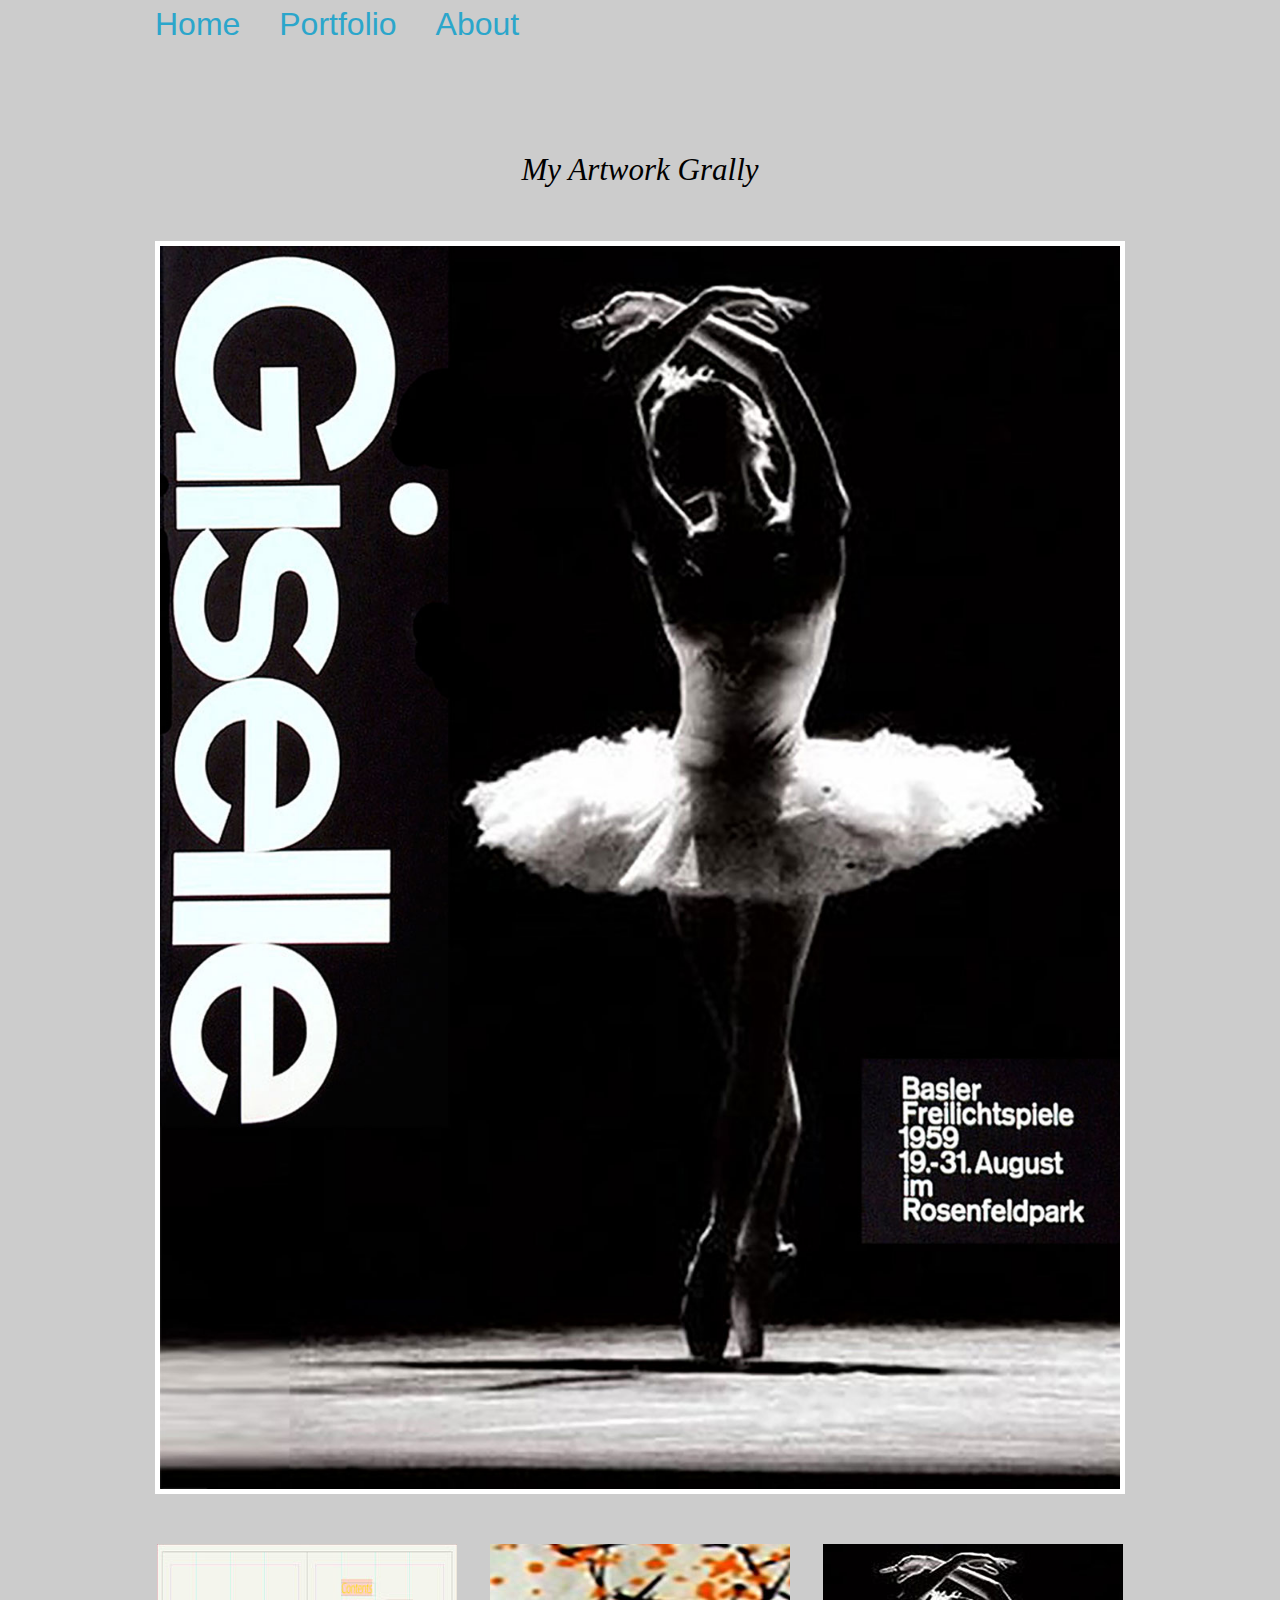
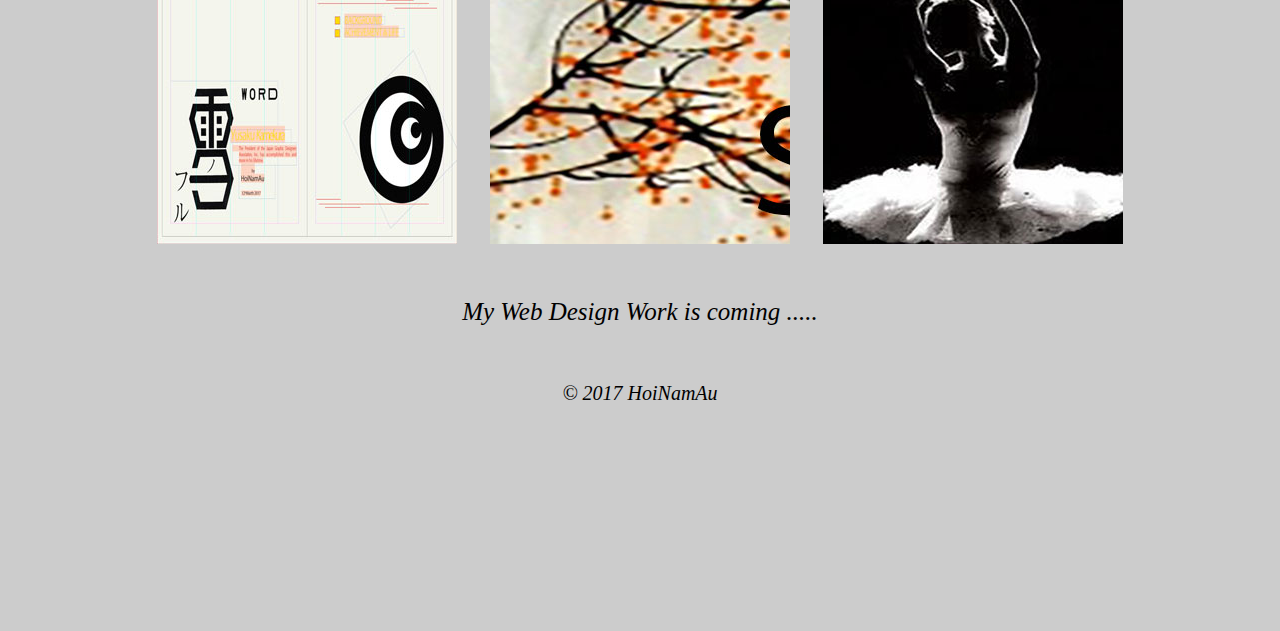
==== artwork_2.html @ aaef713f "update" ====
<!doctype html>
<html class="no-js" lang="en" dir="ltr">

<head>
  <title>HoinamAu's Portfolio Page</title>
  <meta charset="utf-8">
  <meta http-equiv="x-ua-compatible" content="ie=edge">
  <meta name="description" content="hoi homepage">
  <meta name="author" content="hoinam">
  <meta name="keywords" content="HTML, CSS, XML, XHTML, JavaScript">
  <meta http-equiv="refresh" content="60">
  <meta name="viewport" content="width=device-width, initial-scale=1.0">
  <link href="https://fonts.googleapis.com/css?family=Alfa+Slab+One" rel="stylesheet">
  <link rel="stylesheet" href="css/foundation.css">
  <link rel="stylesheet" href="css/app.css">
  <link rel="shortcut icon" href="image/favicon.ico" type="image/x-icon">
  <link rel="icon" href="/favicon.ico" type="image/x-icon">
  <!--[if lt IE 9]>
  <script>src="http://html5shiv.googlecode.com/svn/trunk/html5.js"></script><![endif]-->

  <style media="screen">
  body {
      background-image: url("image/p1/bakcg_p.jpg");
      background-color: #cccccc;
         background-repeat:repeat-y;
      　　 background-repeat:repeat-x;
      　　 background-repeat:no-repeat;
           background-size: cover;
           background-position: center;
           background-attachment: fixed;
  }
  </style>
</head>


  <header class="row"><!-- GLOBAL NAV -->
    <div class="wrapper">
      <div class="column large-4 medium-4 nav">
        <a href="index.html">Home</a>
    </div>
      <div class="column large-4  medium-4 nav">
        <a href="pro.html">Portfolio</a>

      </div>
        <div class="column large-4  medium-4 nav">
            <a href="about.html">About</a>
  </div>
  </header>

<body>


<h3>My Artwork Grally</h3>

<div class="row photo">
  <figure class="columns small-12">
<img data-interchange="
[image/p1/artwork_2_sm.jpg, small],
[image/p1/artwork_2_mid.jpg, medium],
[image/p1/artwork_2_lg.jpg, large]">
</figure>
</div>
<div class="row">
<div class="column large-4 medium-4 tm">
<a href="pro.html"><img src="image/p1/artwork_1_tm.jpg"></a>
</div>
<div class="column large-4  medium-4 tm ">
  <a href="artwork_3.html"><img src="image/p1/artwork_3_tm.jpg"></a>

</div>
  <div class="column large-4  medium-4 tm">
      <a href="artwork_2.html" > <img src="image/p1/artwork_2_tm.jpg" ></a>
    </div>
  </div>
<h4> My Web Design Work is coming .....</h4>

    <footer>
    <h5>&copy; 2017 HoiNamAu</h5>
    </footer>
<br>
<br>
<br>
<br>
<br>
<br>
<br>
<br>
<br>
<script language="JavaScript">
    var myDate = new Date();
    /* hour is before noon */
    if ( myDate.getHours() < 12 )
    {
        document.getElementById('greeting').innerHTML = "Good Morning!";
    }
    else  /* Hour is from noon to 5pm (actually to 5:59 pm) */
    if ( myDate.getHours() >= 12 && myDate.getHours() <= 17 )
    {
        document.getElementById('greeting').innerHTML = "Good Afternoon!";
    }
    else  /* the hour is after 5pm, so it is between 6pm and midnight */
    if ( myDate.getHours() > 17 && myDate.getHours() <= 24 )
    {
       document.getElementById('greeting').innerHTML = "Good Evening!";
    }
    else  /* the hour is not between 0 and 24, so something is wrong */
    {
        document.getElementById('greeting').innerHTML = "I'm not sure what time it is!";
    }
    /* remove the following in your live script. It is for testing */
    document.write("<br /><br /> The hour is: ")
    document.write( myDate.getHours() );
    </script>

<script src="js/vendor/jquery.js"></script>
<script src="js/vendor/what-input.js"></script>
<script src="js/vendor/foundation.js"></script>
<script src="js/app.js"></script>
</body>
</html>
---- css/app.css ----
/*this is  my stylesheet for the homepage */

.nav{
display: inline;
margin-top: 5px;
text-align:center;
margin-bottom: 50px;
font-size: 200%

}


.tm{
  text-align:center;

  margin-bottom: auto;
}
.photo{
  text-align:center;
  margin-bottom: 50px;
  margin-top: 50px;

}



h1{
    font-family: 'Bangers', cursive;
    color:white;

    font-size: 500%;
    margin-bottom: 50px;
    text-align:center;
    font-style: italic;
  text-shadow: 2px 2px 2px pink;

  }
  h2{
    font-family: 'Bangers', cursive;
    color:white;
    font-style: italic;
  text-shadow:  pink;
  }
h3{
    font-family: 'Bangers', cursive;
    color:black;
    font-style: italic;
  text-shadow:  pink;
    text-align:center;
    margin-top: 100px;
  }
  h4{
    margin-top: 50px;
    font-family: 'Bangers', cursive;
    color:black;
    font-style: italic;
    text-align:center;
    text-shadow:  pink;
  }
h5{
    margin-top: 50px;
    font-family: 'Bangers', cursive;
    color:black;
    font-style: italic;
  text-shadow:  pink;
  }
h6{

  margin-top: 50px;
  font-family: 'Bangers', cursive;
  color:black;
  font-style: italic;
text-shadow:  pink;
}
  img{
    border:5px solid white;
  }
/*header style */


p{
  font-family: 'Bangers', cursive;
  color:black;
  font-size:150%

}

/*table of contents style */

/*main body style */

/*footer style */
footer{
  text-align:center;
}
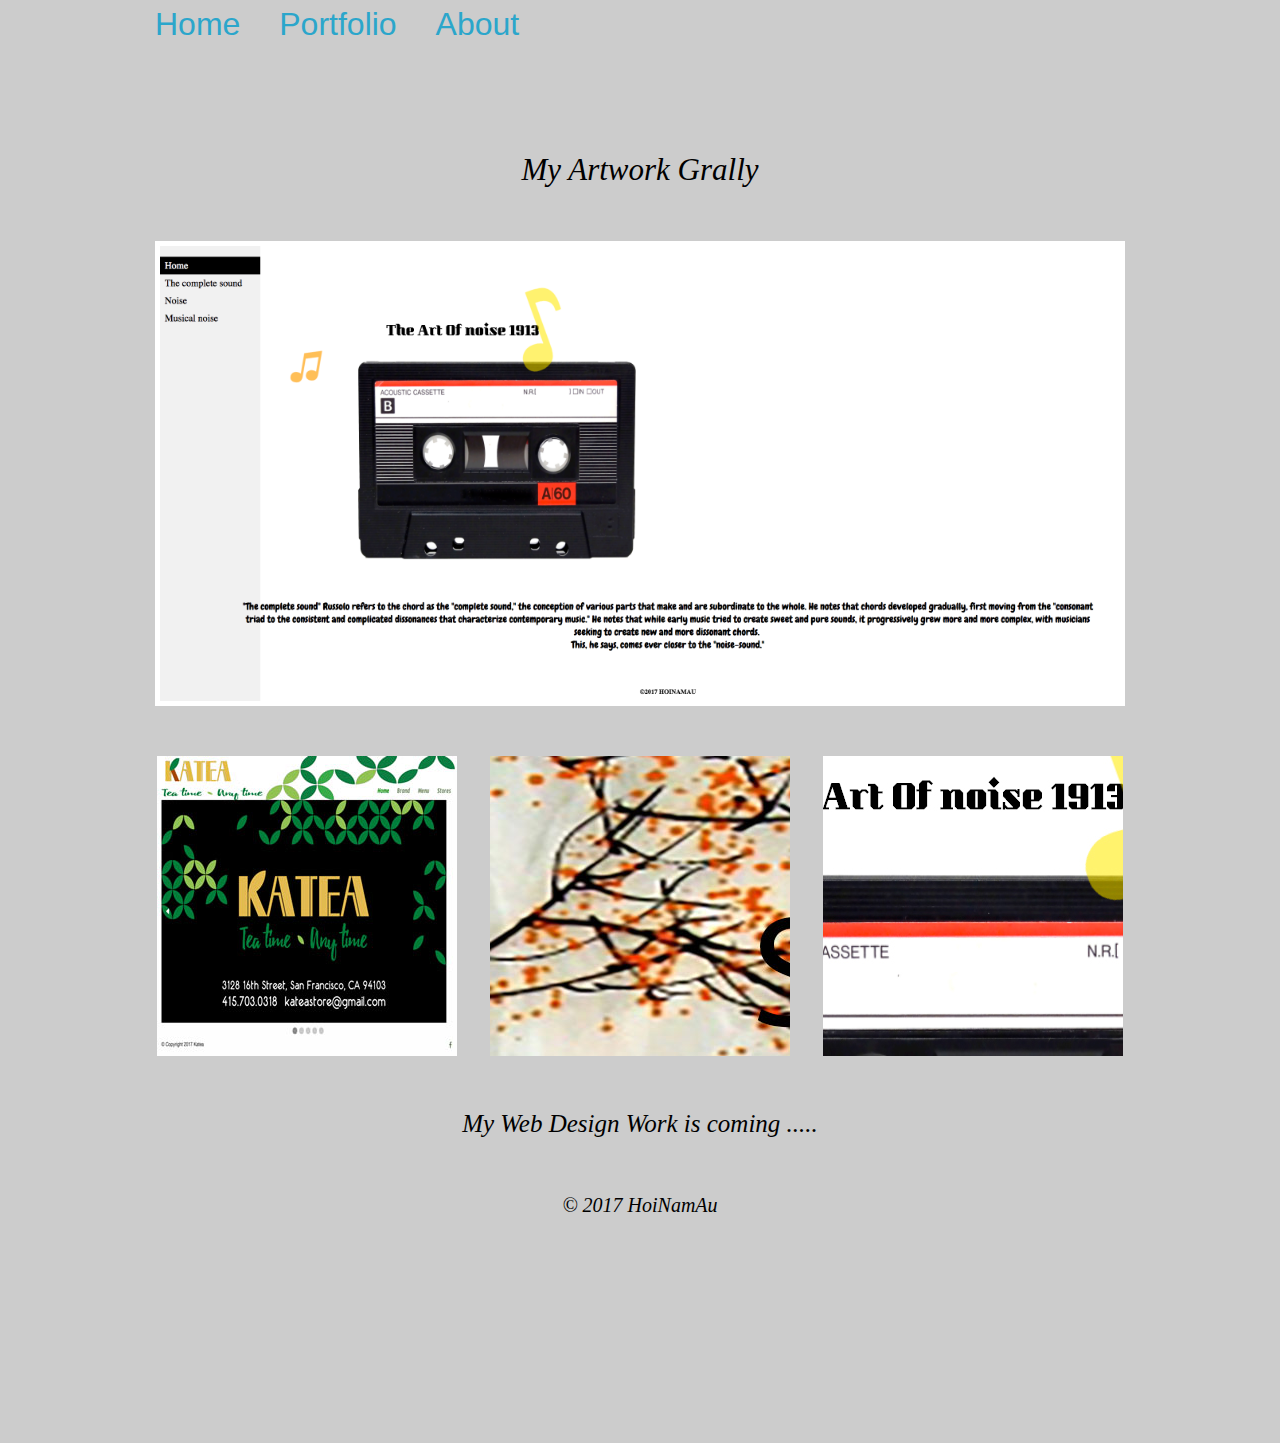
==== commit 6c9a6f48: "animation change" ====
--- a/artwork_2.html
+++ b/artwork_2.html
@@ -57,19 +57,19 @@
 <img data-interchange="
 [image/p1/artwork_2_sm.jpg, small],
 [image/p1/artwork_2_mid.jpg, medium],
-[image/p1/artwork_2_lg.jpg, large]">
+[image/p1/artwork_2_mid.jpg, large]">
 </figure>
 </div>
 <div class="row">
 <div class="column large-4 medium-4 tm">
-<a href="pro.html"><img src="image/p1/artwork_1_tm.jpg"></a>
+<a href="re-design 3/index.html" target="_blank"><img src="image/p1/artwork_1_tm.jpg" ></a>
 </div>
 <div class="column large-4  medium-4 tm ">
   <a href="artwork_3.html"><img src="image/p1/artwork_3_tm.jpg"></a>
 
 </div>
   <div class="column large-4  medium-4 tm">
-      <a href="artwork_2.html" > <img src="image/p1/artwork_2_tm.jpg" ></a>
+      <a href="animation/index.html" > <img src="image/p1/artwork_2_sm.jpg" ></a>
     </div>
   </div>
 <h4> My Web Design Work is coming .....</h4>
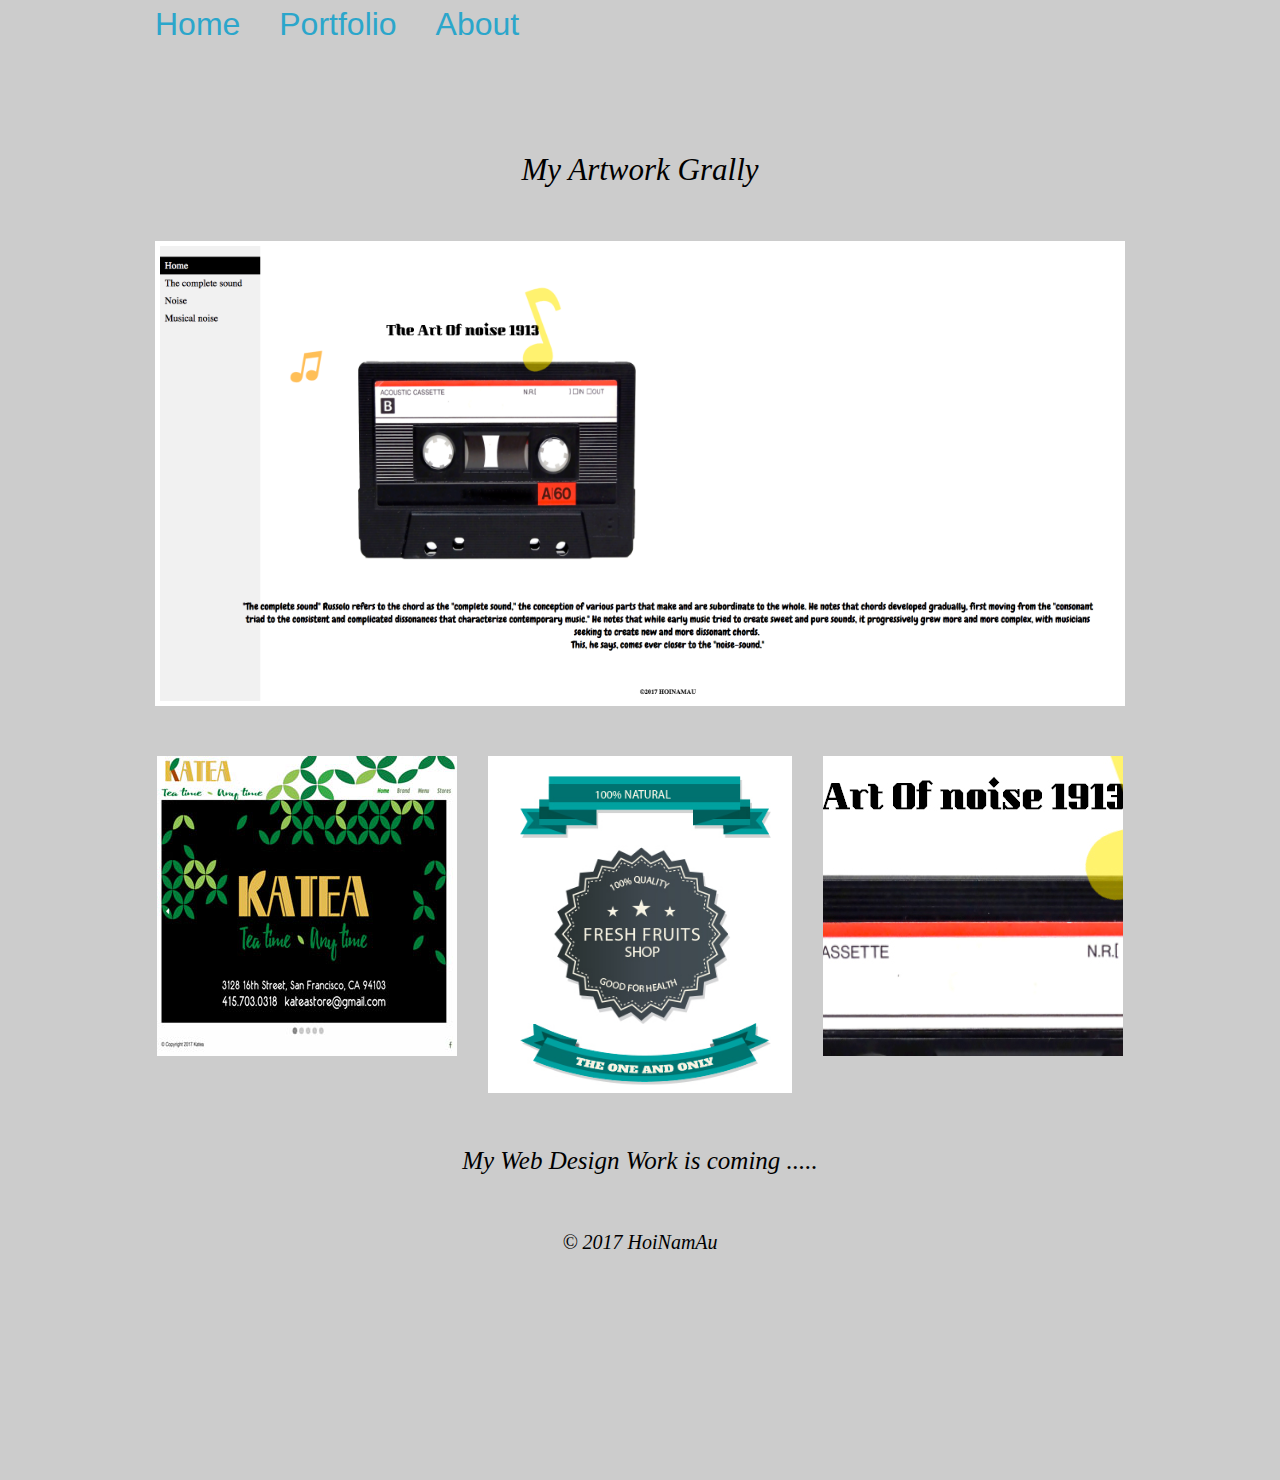
==== commit f7afc700: "Update artwork_2.html" ====
--- a/artwork_2.html
+++ b/artwork_2.html
@@ -65,7 +65,7 @@
 <a href="re-design 3/index.html" target="_blank"><img src="image/p1/artwork_1_tm.jpg" ></a>
 </div>
 <div class="column large-4  medium-4 tm ">
-  <a href="artwork_3.html"><img src="image/p1/artwork_3_tm.jpg"></a>
+  <a href="longscroll/index.html"><img src="image/p1/artwork_3_tm.jpg"></a>
 
 </div>
   <div class="column large-4  medium-4 tm">
